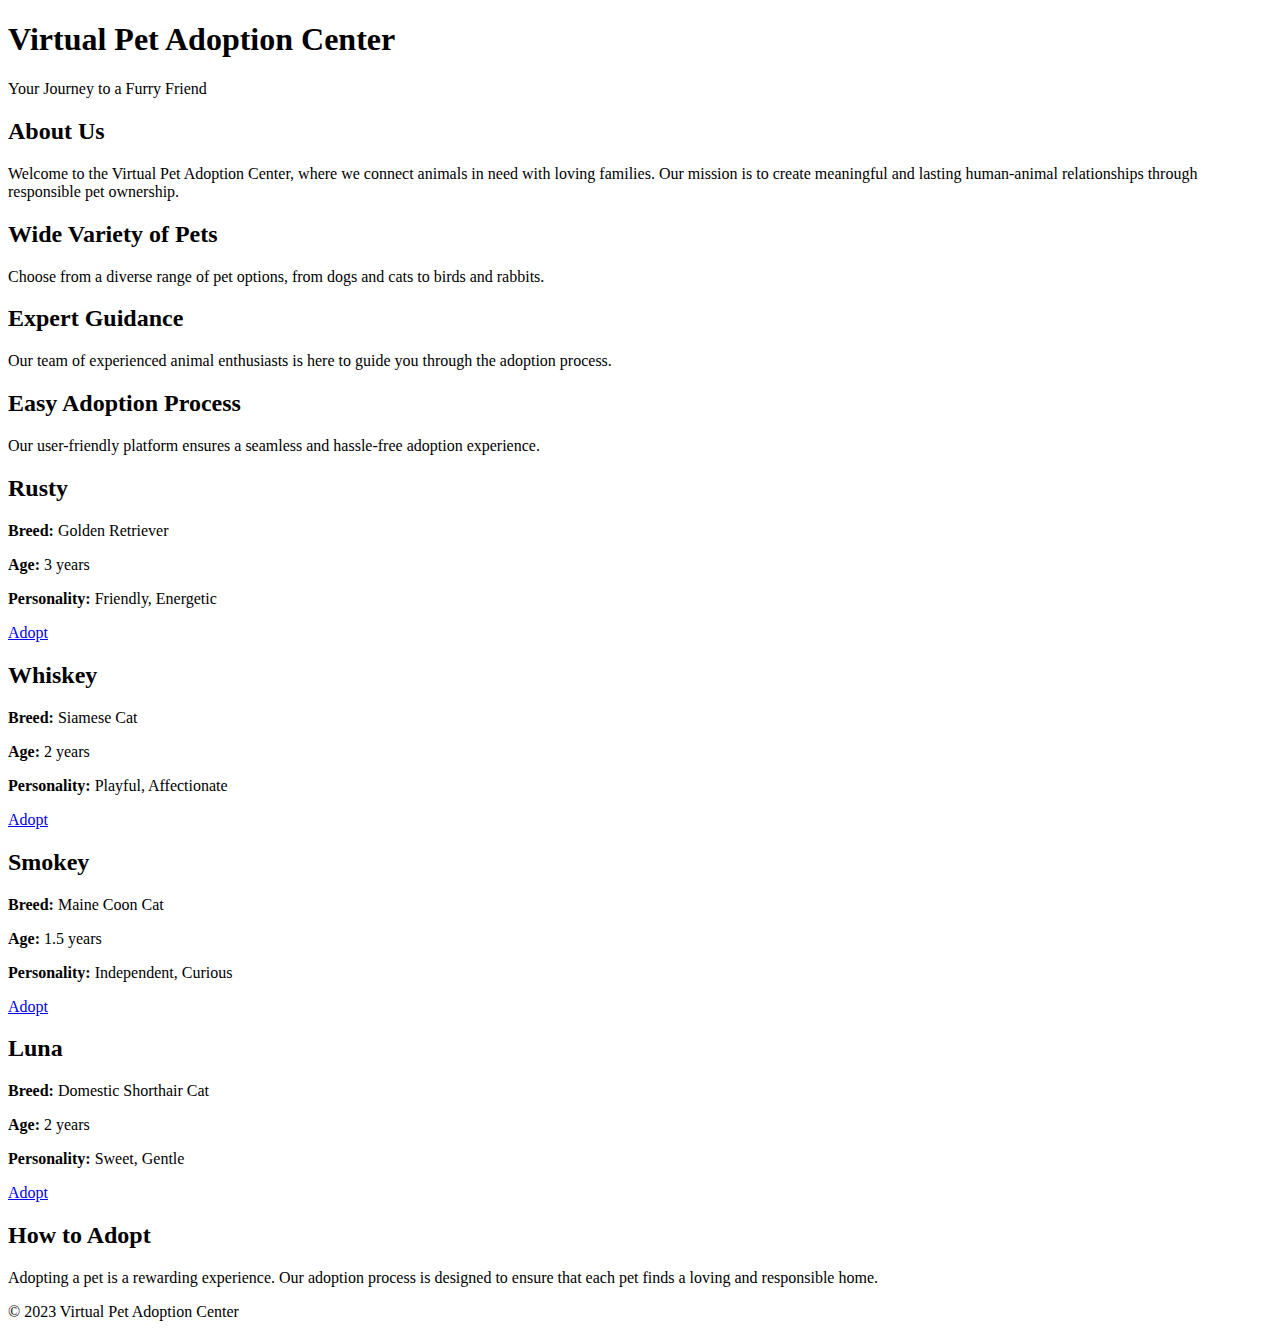
==== index.html @ 2e8c1791 "Create index.html" ====
<!DOCTYPE html>
<html lang="en">
<head>
    <meta charset="UTF-8">
    <meta name="viewport" content="width=device-width, initial-scale=1.0">
    <link rel="stylesheet" href="styles.css">
    <title>Virtual Pet Adoption Center</title>
</head>
<body>
    <!-- Header -->
    <header class="container">
        <h1>Virtual Pet Adoption Center</h1>
        <p>Your Journey to a Furry Friend</p>
    </header>

    <!-- About Section -->
    <section class="container about">
        <h2>About Us</h2>
        <p>Welcome to the Virtual Pet Adoption Center, where we connect animals in need with loving families. Our mission is to create meaningful and lasting human-animal relationships through responsible pet ownership.</p>
    </section>

    <!-- Features Section -->
    <section class="container features">
        <div class="feature">
            <h2>Wide Variety of Pets</h2>
            <p>Choose from a diverse range of pet options, from dogs and cats to birds and rabbits.</p>
        </div>
        <div class="feature">
            <h2>Expert Guidance</h2>
            <p>Our team of experienced animal enthusiasts is here to guide you through the adoption process.</p>
        </div>
        <div class="feature">
            <h2>Easy Adoption Process</h2>
            <p>Our user-friendly platform ensures a seamless and hassle-free adoption experience.</p>
        </div>
    </section>

    <!-- Pet List Section -->
    <section class="container pet-list">
        <!-- Pet Card 1 -->
        <div class="pet-card">
            <h2>Rusty</h2>
            <div class="pet-details">
                <p><strong>Breed:</strong> Golden Retriever</p>
                <p><strong>Age:</strong> 3 years</p>
                <p><strong>Personality:</strong> Friendly, Energetic</p>
            </div>
            <a href="confirmation.html?pet=Rusty" class="btn">Adopt</a>
        </div>

        <!-- Pet Card 2 -->
        <div class="pet-card">
            <h2>Whiskey</h2>
            <div class="pet-details">
                <p><strong>Breed:</strong> Siamese Cat</p>
                <p><strong>Age:</strong> 2 years</p>
                <p><strong>Personality:</strong> Playful, Affectionate</p>
            </div>
            <a href="confirmation.html?pet=Whiskey" class="btn">Adopt</a>
        </div>

        <!-- Pet Card 3 -->
        <div class="pet-card">
            <h2>Smokey</h2>
            <div class="pet-details">
                <p><strong>Breed:</strong> Maine Coon Cat</p>
                <p><strong>Age:</strong> 1.5 years</p>
                <p><strong>Personality:</strong> Independent, Curious</p>
            </div>
            <a href="confirmation.html?pet=Smokey" class="btn">Adopt</a>
        </div>

        <!-- Pet Card 4 -->
        <div class="pet-card">
            <h2>Luna</h2>
            <div class="pet-details">
                <p><strong>Breed:</strong> Domestic Shorthair Cat</p>
                <p><strong>Age:</strong> 2 years</p>
                <p><strong>Personality:</strong> Sweet, Gentle</p>
            </div>
            <a href="confirmation.html?pet=Luna" class="btn">Adopt</a>
        </div>
    </section>

    <!-- Adoption Process Section -->
    <section class="container process">
        <h2>How to Adopt</h2>
        <p>Adopting a pet is a rewarding experience. Our adoption process is designed to ensure that each pet finds a loving and responsible home.</p>
    </section>

    <!-- Footer -->
    <footer class="container">
        <p>© 2023 Virtual Pet Adoption Center</p>
    </footer>
</body>
</html>
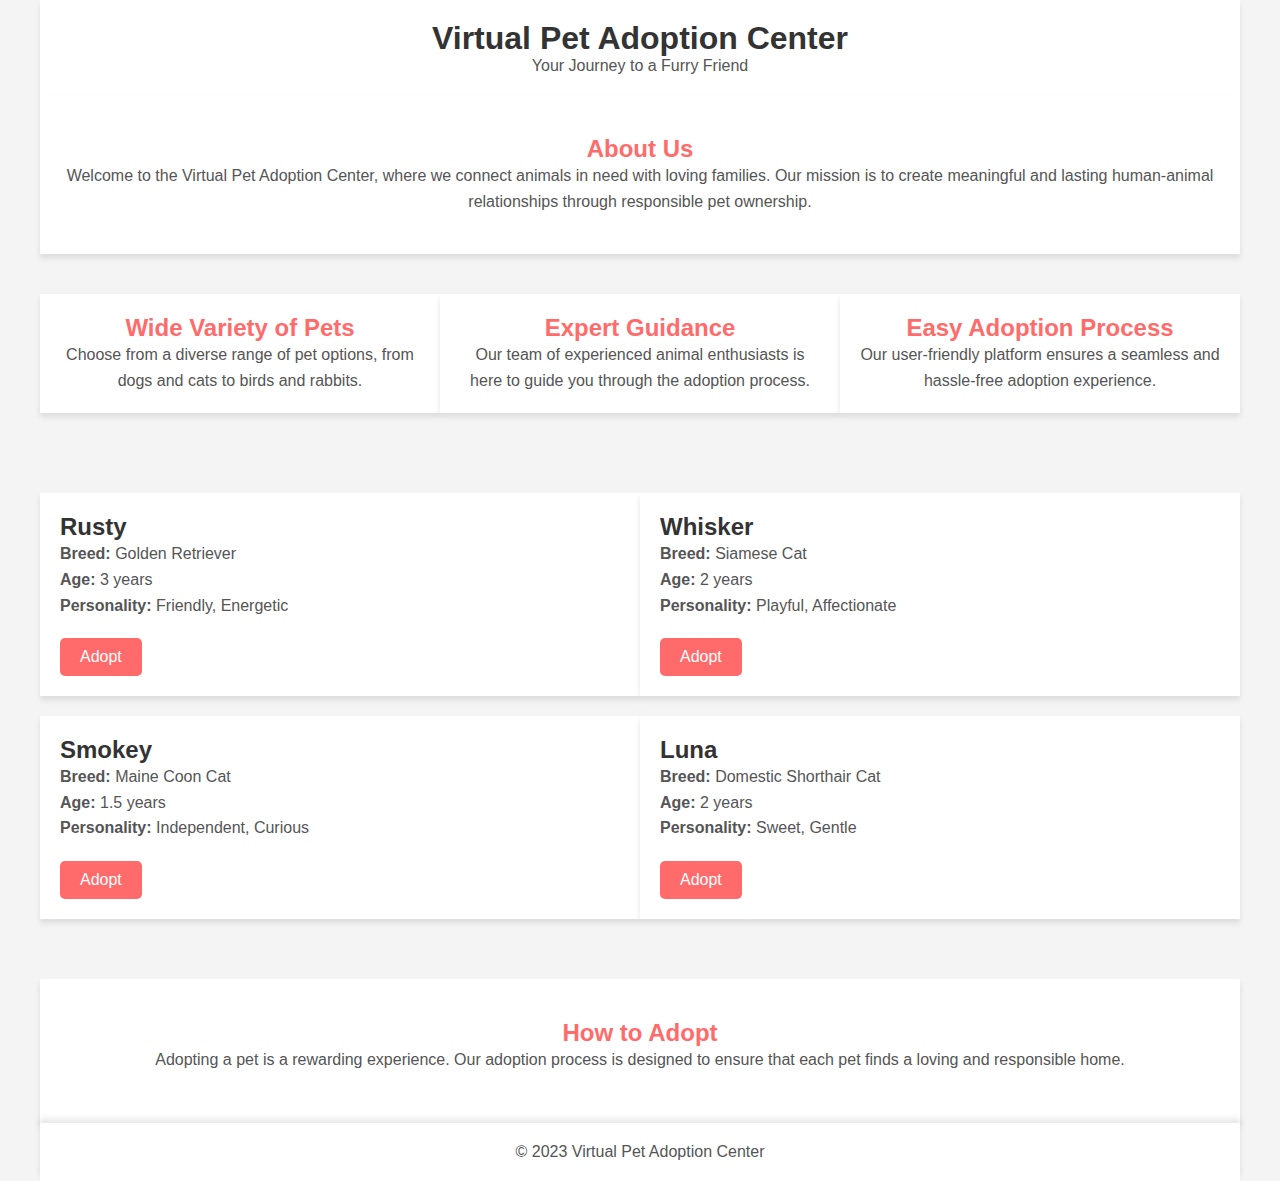
==== commit 688376b2: "Update index.html" ====
--- a/index.html
+++ b/index.html
@@ -50,13 +50,13 @@
 
         <!-- Pet Card 2 -->
         <div class="pet-card">
-            <h2>Whiskey</h2>
+            <h2>Whisker</h2>
             <div class="pet-details">
                 <p><strong>Breed:</strong> Siamese Cat</p>
                 <p><strong>Age:</strong> 2 years</p>
                 <p><strong>Personality:</strong> Playful, Affectionate</p>
             </div>
-            <a href="confirmation.html?pet=Whiskey" class="btn">Adopt</a>
+            <a href="confirmation.html?pet=Whisker" class="btn">Adopt</a>
         </div>
 
         <!-- Pet Card 3 -->
--- a/styles.css
+++ b/styles.css
@@ -0,0 +1,171 @@
+/* Reset some default styles */
+body, h1, h2, h3, p, ul, ol {
+    margin: 0;
+    padding: 0;
+}
+
+body {
+    font-family: 'Roboto', sans-serif;
+}
+
+.container {
+    max-width: 1200px;
+    margin: 0 auto;
+    padding: 20px;
+    box-sizing: border-box;
+}
+
+/* Main Background */
+body {
+    background-color: #F4F4F4; /* Light gray background */
+}
+
+/* Header */
+header {
+    text-align: center;
+    padding: 40px 0;
+    background-color: #FFFFFF; /* White background */
+    box-shadow: 0px 4px 6px rgba(0, 0, 0, 0.1);
+}
+
+header h1 {
+    color: #333333; /* Dark gray text */
+}
+
+header p {
+    color: #555555; /* Slightly darker gray text */
+}
+
+/* About Section */
+.about {
+    text-align: center;
+    padding: 40px 0;
+    background-color: #FFFFFF; /* White background */
+    box-shadow: 0px 4px 6px rgba(0, 0, 0, 0.1);
+}
+
+.about h2 {
+    color: #FF6B6B; /* Coral pink */
+}
+
+.about p {
+    color: #555555; /* Slightly darker gray text */
+    line-height: 1.6;
+}
+
+/* Features Section */
+.features {
+    display: flex;
+    justify-content: space-between;
+    padding: 40px 0;
+}
+
+.features .feature {
+    flex-basis: calc(33.33% - 40px);
+    padding: 20px;
+    text-align: center;
+    background-color: #FFFFFF; /* White background */
+    box-shadow: 0px 4px 6px rgba(0, 0, 0, 0.1);
+}
+
+.features h2 {
+    color: #FF6B6B; /* Coral pink */
+}
+
+.features p {
+    color: #555555; /* Slightly darker gray text */
+    line-height: 1.6;
+}
+
+/* Pet List Section */
+.pet-list {
+    display: flex;
+    flex-wrap: wrap;
+    justify-content: space-between;
+    padding: 40px 0;
+}
+
+.pet-card {
+    flex-basis: calc(50% - 40px);
+    padding: 20px;
+    margin-bottom: 20px;
+    background-color: #FFFFFF; /* White background */
+    box-shadow: 0px 4px 6px rgba(0, 0, 0, 0.1);
+}
+
+.pet-card h2 {
+    color: #333333; /* Dark gray text */
+}
+
+.pet-details {
+    color: #555555; /* Slightly darker gray text */
+    line-height: 1.6;
+}
+
+.pet-personality {
+    color: #FF6B6B; /* Coral pink */
+    font-weight: bold;
+    margin-top: 10px;
+}
+
+/* Adopt Button */
+.btn {
+    display: inline-block;
+    margin-top: 20px;
+    padding: 10px 20px;
+    background-color: #FF6B6B; /* Coral pink */
+    color: white;
+    text-decoration: none;
+    border-radius: 5px;
+    transition: background-color 0.3s ease;
+}
+
+.btn:hover {
+    background-color: #FFDD94; /* Pale yellow on hover */
+}
+
+/* Adoption Process Section */
+.process {
+    text-align: center;
+    padding: 40px 0;
+    background-color: #FFFFFF; /* White background */
+    box-shadow: 0px 4px 6px rgba(0, 0, 0, 0.1);
+}
+
+.process h2 {
+    color: #FF6B6B; /* Coral pink */
+}
+
+.process p {
+    color: #555555; /* Slightly darker gray text */
+    line-height: 1.6;
+    margin-bottom: 10px;
+}
+
+/* Final Steps List */
+.final-steps {
+    text-align: left;
+    margin-top: 20px;
+}
+
+.final-steps h3 {
+    color: #FF6B6B; /* Coral pink */
+    margin-bottom: 10px;
+}
+
+.final-steps ul {
+    color: #555555; /* Slightly darker gray text */
+    line-height: 1.6;
+    list-style-type: disc;
+    margin-left: 20px;
+    padding-left: 15px;
+}
+
+/* Footer */
+footer {
+    text-align: center;
+    padding: 20px 0;
+    background-color: #FFFFFF; /* White background */
+    box-shadow: 0px -4px 6px rgba(0, 0, 0, 0.1);
+    color: #555555; /* Slightly darker gray text */
+}
